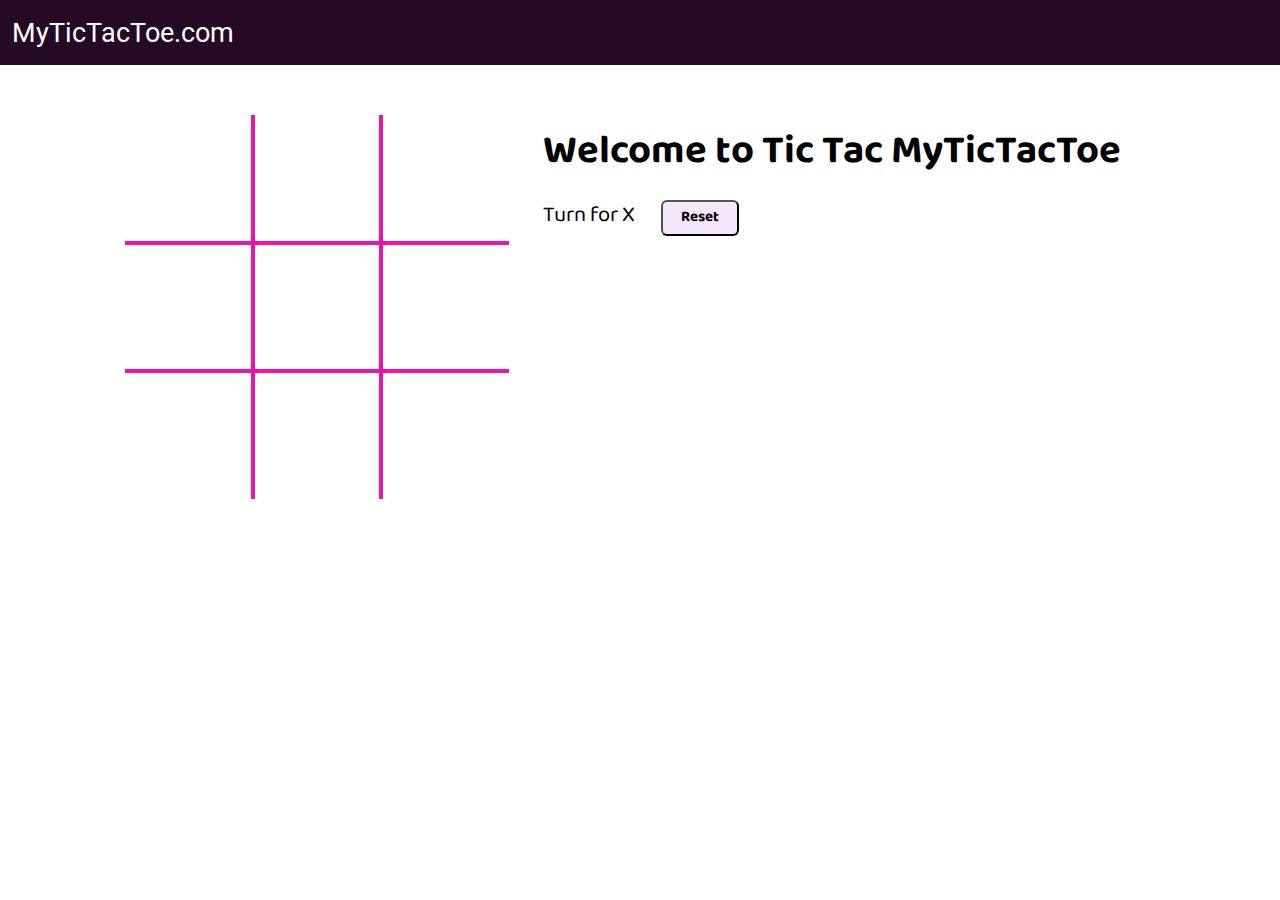
==== index.html @ e35f3758 "mg" ====
<!DOCTYPE html>
<html lang="en">
  <head>
    <meta charset="UTF-8" />
    <meta http-equiv="X-UA-Compatible" content="IE=edge" />
    <meta name="viewport" content="width=device-width, initial-scale=1.0" />
    <title>Tic Tac Toe</title>
    <link rel="stylesheet" href="style.css" />
  </head>
  <body>
    <nav>
      <ul>
        <li>MyTicTacToe.com</li>
      </ul>
    </nav>

    <div class="gameContainer">
        <div class="container">
          
        <div cellIndex="o" class="box bt-0 bl-0"><span class="boxtext"></span></div>
        <div cellIndex="1" class="box bt-0"><span class="boxtext"></span></div>
        <div cellIndex="2" class="box bt-0 br-0"><span class="boxtext"></span></div>
        <div cellIndex="3" class="box bl-0"><span class="boxtext"></span></div>
        <div cellIndex="4" class="box"><span class="boxtext"></span></div>
        <div cellIndex="5" class="box br-0"><span class="boxtext"></span></div>
        <div cellIndex="6" class="box bl-0 bb-0"><span class="boxtext"></span></div>
        <div cellIndex="7" class="box bb-0"><span class="boxtext"></span></div>
        <div cellIndex="8" class="box bb-0 br-0"><span class="boxtext"></span></div>
      </div>
      <div class="gameInfo">
        <h1>Welcome to Tic Tac MyTicTacToe</h1>
        <div>
          <span class="info">Turn for X</span>
          <button id="reset">Reset</button>
        </div>
        <div class="imgbox">
          <img src="excited.gif" alt="" />
        </div>
      </div>
    </div>
    <script src="script.js"></script>
  </body>
</html>
---- style.css ----
@import url('https://fonts.googleapis.com/css2?family=Baloo+Bhaina+2&family=Roboto&display=swap');
*{
    margin: 0;
    padding: 0;
}

nav{
    background-color: rgb(37, 9, 37);
    color: white;
    height: 65px;
    font-size: 27px;
    display: flex;
    align-items: center;
    padding: 0 12px;
    font-family: 'Roboto', sans-serif;
}

nav ul{
    list-style-type: none;
}

.gameContainer{ 
    display: flex;
    justify-content: center;
    margin-top: 50px;
}

.container{
    display: grid;
    grid-template-rows: repeat(3, 10vw);
    grid-template-columns: repeat(3, 10vw);
    font-family: 'Roboto', sans-serif;
    position: relative;
}

.box{
    border: 2px solid black;
    font-size: 8vw;
    cursor: pointer;
    display: flex;
    justify-content: center;
    align-items: center;
    color: rgb(139, 4, 117);
    border-color: rgb(241, 17, 167);
}

.box:hover{
    background-color: rgb(242, 234, 250);
}


.info {
    font-size: 22px;
}

.gameInfo{
    padding: 0 34px;
    font-family: 'Baloo Bhaina 2', cursive;
}

.gameInfo h1{
    font-size: 2.5rem;
}

.imgbox img{
    width: 0;
    transition: width 1s ease-in-out;
}

.br-0{
    border-right: 0;
}

.bl-0{
    border-left: 0;
}

.bt-0{
    border-top: 0;
}

.bb-0{
    border-bottom: 0;
}

#reset {
    margin: 0 23px;
    padding: 1px 18px;
    background: #f3e7f9;
    border-radius: 6px;
    cursor: pointer;
    font-family: 'Baloo Bhaina 2';
    font-size: 15px;
    font-weight: bolder;
}




@media screen and (max-width: 950px)
{
    .gameContainer{
        flex-wrap: wrap;
    }
    .gameInfo{
        margin-top: 34px;
    }
    .gameInfo h1{
        font-size: 1.5rem;
    }
    .container { 
        grid-template-rows: repeat(3, 20vw);
        grid-template-columns: repeat(3, 20vw);
    }
}
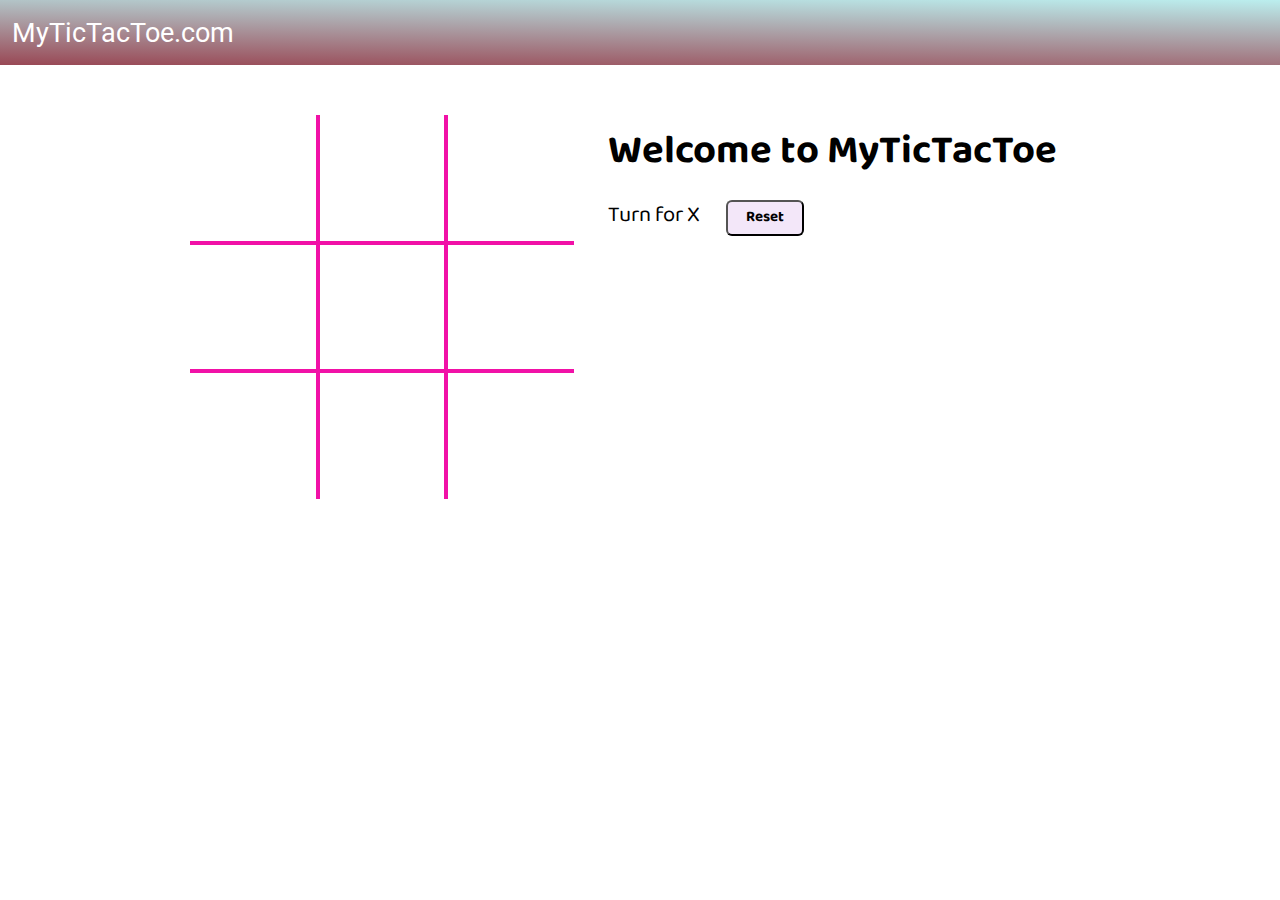
==== commit 3e376650: "did some changes in nav and gif" ====
--- a/index.html
+++ b/index.html
@@ -28,10 +28,10 @@
         <div cellIndex="8" class="box bb-0 br-0"><span class="boxtext"></span></div>
       </div>
       <div class="gameInfo">
-        <h1>Welcome to Tic Tac MyTicTacToe</h1>
+        <h1>Welcome to MyTicTacToe</h1>
         <div>
           <span class="info">Turn for X</span>
-          <button id="reset">Reset</button>
+          <button id="reset" onclick="refreshPage()">Reset</button>
         </div>
         <div class="imgbox">
           <img src="excited.gif" alt="" />
--- a/style.css
+++ b/style.css
@@ -5,7 +5,7 @@
 }
 
 nav{
-    background-color: rgb(37, 9, 37);
+    background:linear-gradient(1deg,rgb(153, 72, 85),rgb(187, 238, 238));
     color: white;
     height: 65px;
     font-size: 27px;
@@ -95,7 +95,9 @@
 }
 
 
-
+.change{
+    width: 200px;
+}
 
 @media screen and (max-width: 950px)
 {
